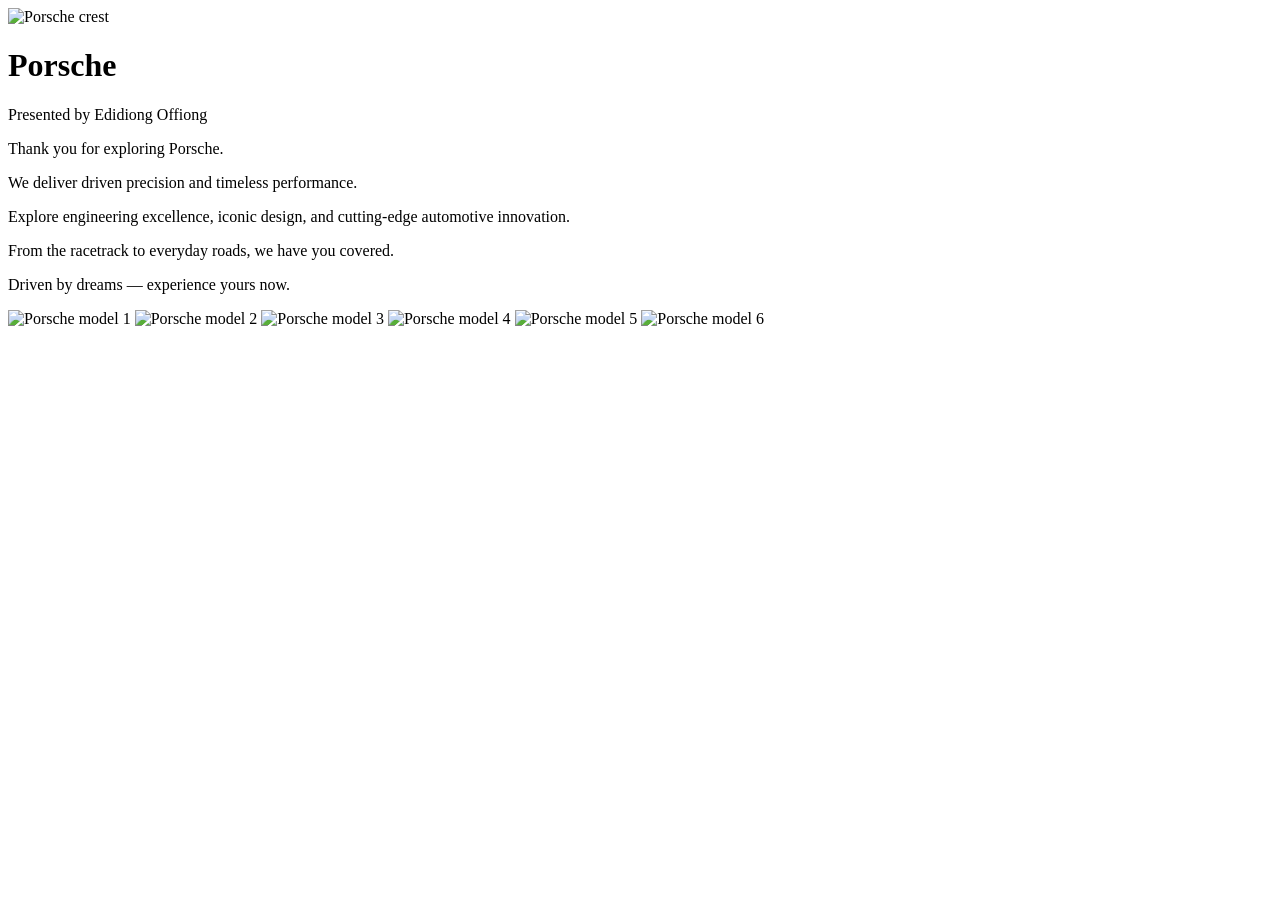
==== index.html @ a3946252 "Initial commit" ====
<!DOCTYPE html>
<html lang="en">
<head>
  <meta charset="UTF-8" />
  <meta name="viewport" content="width=device-width, initial-scale=1.0"/>
  <title>Porsche | Edidiong Offiong</title>
  <link rel="stylesheet" href="style.css" />
</head>
<body>
  <div class="container">
    <div class="background">
        <!-- Update this image path to your Porsche logo image -->
        <img class="swoosh" src="images/Porsche_Logo.png" alt="Porsche crest">
        <h1>Porsche</h1>
        <p class="author">Presented by Edidiong Offiong</p>
        <div class="layer layer-1"></div>
        <div class="layer layer-2"></div>
        <div class="layer layer-3"></div>
    </div>

    <div class="content">
      <div class="text">
        <p>Thank you for exploring Porsche.</p>
        <p>We deliver driven precision and timeless performance.</p>
        <p>Explore engineering excellence, iconic design, and cutting-edge automotive innovation.</p>
        <p>From the racetrack to everyday roads, we have you covered.</p>
        <p>Driven by dreams — experience yours now.</p>
      </div>

      <!-- Update image paths to match your car images -->
      <img class="sneaker-1 sneakers" src="images/Porsche_1.png" alt="Porsche model 1"/>
      <img class="sneaker-2 sneakers" src="images/Porsche_2.png" alt="Porsche model 2"/>
      <img class="sneaker-3 sneakers" src="images/Porsche_3.png" alt="Porsche model 3"/>
      <img class="sneaker-4 sneakers" src="images/Porsche_4.png" alt="Porsche model 4"/>
      <img class="sneaker-5 sneakers" src="images/Porsche_5.png" alt="Porsche model 5"/>
      <img class="sneaker-6 sneakers" src="images/Porsche_6.png" alt="Porsche model 6"/>
    </div>
  </div>

  <script src="https://code.jquery.com/jquery-3.6.0.min.js"></script>
  <script src="script.js"></script>
</body>
</html>
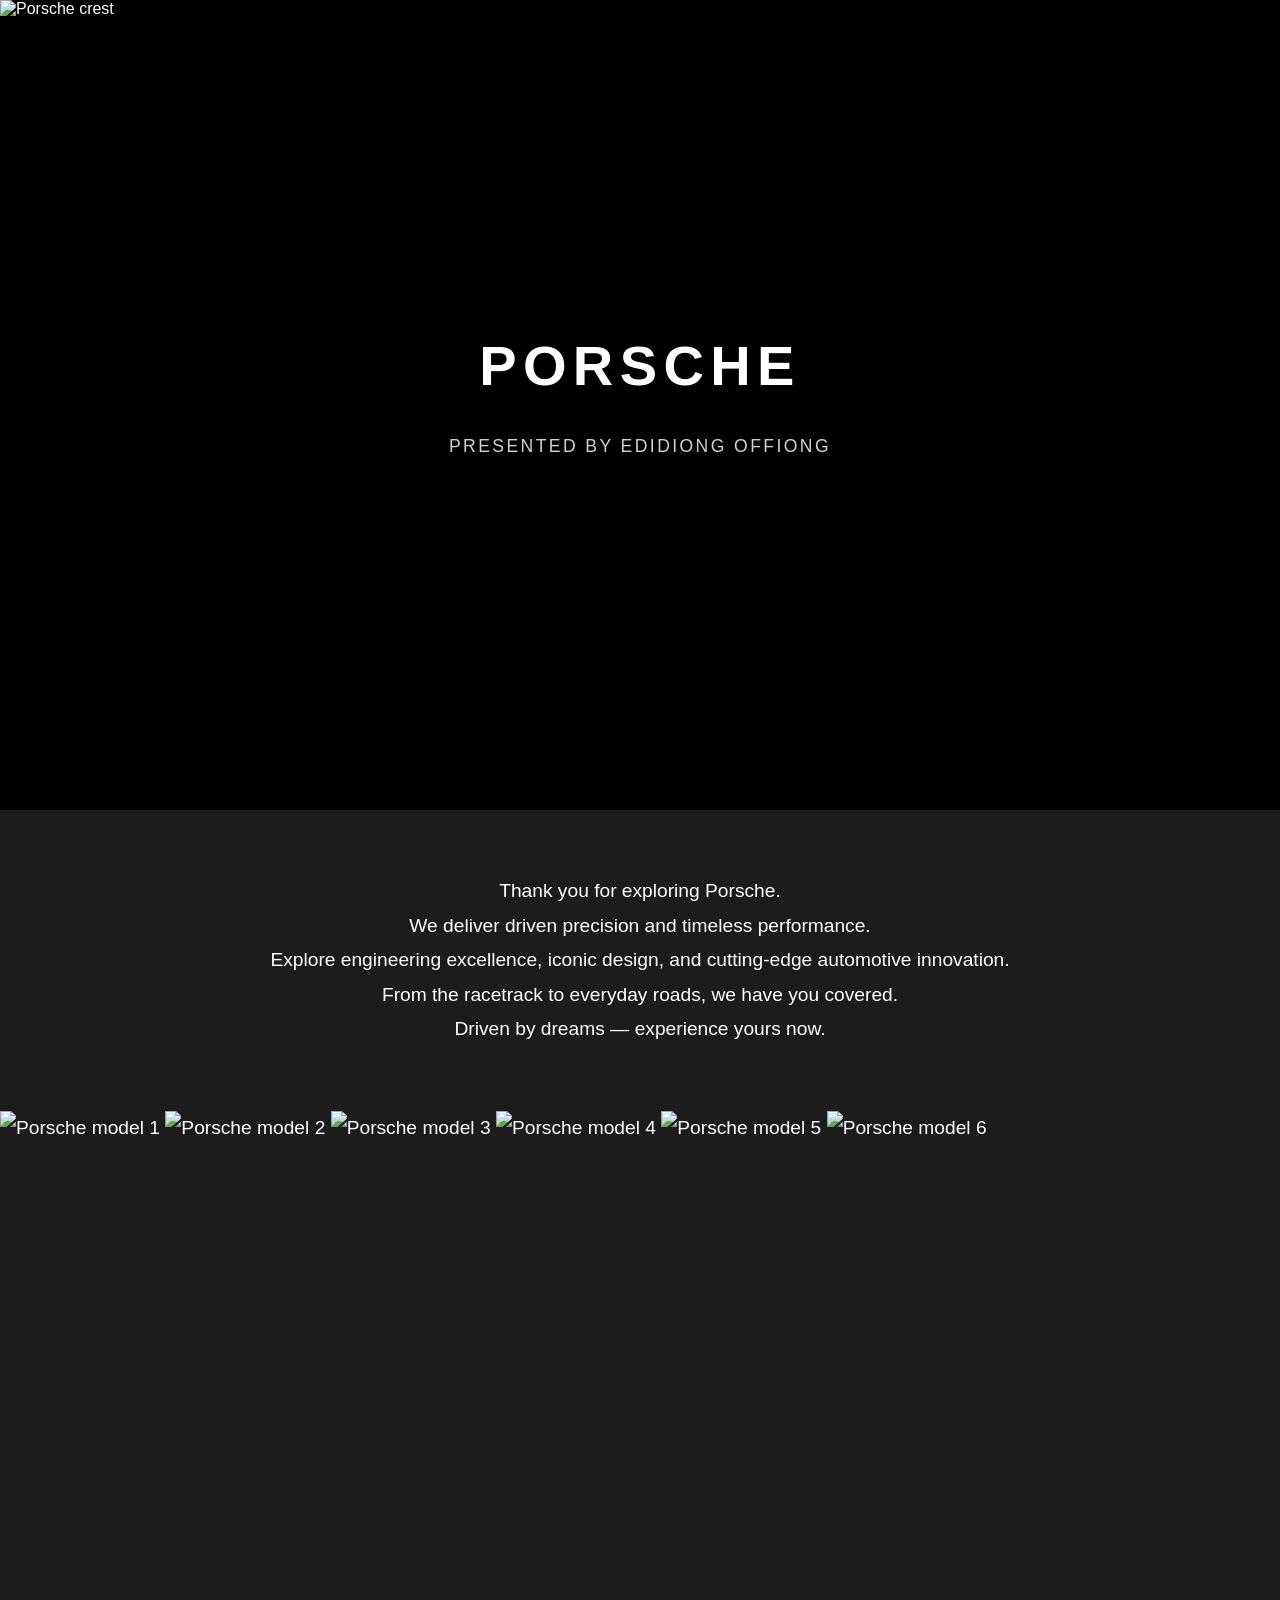
==== commit a9aa4eba: "Initial commit with project files and photos" ====
--- a/index.html
+++ b/index.html
@@ -28,12 +28,12 @@
       </div>
 
       <!-- Update image paths to match your car images -->
-      <img class="sneaker-1 sneakers" src="images/Porsche_1.png" alt="Porsche model 1"/>
-      <img class="sneaker-2 sneakers" src="images/Porsche_2.png" alt="Porsche model 2"/>
-      <img class="sneaker-3 sneakers" src="images/Porsche_3.png" alt="Porsche model 3"/>
-      <img class="sneaker-4 sneakers" src="images/Porsche_4.png" alt="Porsche model 4"/>
-      <img class="sneaker-5 sneakers" src="images/Porsche_5.png" alt="Porsche model 5"/>
-      <img class="sneaker-6 sneakers" src="images/Porsche_6.png" alt="Porsche model 6"/>
+      <img class="porsche-1 porsche-cars" src="images/Porsche_1.png" alt="Porsche model 1"/>
+<img class="porsche-2 porsche-cars" src="images/Porsche_2.png" alt="Porsche model 2"/>
+<img class="porsche-3 porsche-cars" src="images/Porsche_3.png" alt="Porsche model 3"/>
+<img class="porsche-4 porsche-cars" src="images/Porsche_4.png" alt="Porsche model 4"/>
+<img class="porsche-5 porsche-cars" src="images/Porsche_5.png" alt="Porsche model 5"/>
+<img class="porsche-6 porsche-cars" src="images/Porsche_6.png" alt="Porsche model 6"/>
     </div>
   </div>
 
--- a/style.css
+++ b/style.css
@@ -0,0 +1,136 @@
+* {
+  box-sizing: border-box;
+  margin: 0;
+  padding: 0;
+}
+
+body {
+  font-family: 'Arial', sans-serif;
+  background: #111;
+  color: #fff;
+}
+
+.background {
+  background-color: #000;
+  width: 100vw;
+  height: 90vh;
+  background-size: cover;
+  background-position: top;
+  position: relative;
+  overflow: hidden;
+}
+
+/* Porsche Logo Overlay */
+.porsche-logo {
+  position: absolute;
+  top: 50%;
+  left: 50%;
+  transform: translate(-50%, -50%);
+  width: auto;
+  height: 60%;
+  object-fit: contain;
+  opacity: 0.08;
+  z-index: 0;
+  pointer-events: none;
+}
+
+h1 {
+  position: absolute;
+  top: 45%;
+  left: 50%;
+  transform: translate(-50%, -50%);
+  z-index: 100;
+  font-size: 3.5rem;
+  text-transform: uppercase;
+  letter-spacing: 0.4rem;
+  color: #fff;
+  text-shadow: 2px 2px 12px rgba(0, 0, 0, 0.8);
+}
+
+/* Author Credit Line */
+.author {
+  position: absolute;
+  top: 55%;
+  left: 50%;
+  transform: translate(-50%, -50%);
+  z-index: 100;
+  font-size: 1.1rem;
+  letter-spacing: 0.15rem;
+  color: #d1d1d1;
+  text-transform: uppercase;
+  text-shadow: 1px 1px 8px rgba(0, 0, 0, 0.8);
+}
+
+.layer {
+  position: absolute;
+  top: 0;
+  left: 0;
+  width: 100%;
+  height: 100%;
+  background-position: center;
+  background-size: cover;
+  background-repeat: no-repeat;
+}
+
+.layer-1 {
+  z-index: 70;
+}
+
+.layer-2 {
+  z-index: 80;
+}
+
+.layer-3 {
+  z-index: 90;
+}
+
+.content {
+  position: relative;
+  background: #1c1c1c;
+  font-size: 1.2rem;
+  line-height: 1.8;
+  padding-bottom: 100vh;
+}
+
+.text {
+  padding: 4rem 5rem;
+  text-align: center;
+}
+
+/* Porsche Car Elements */
+.cars {
+  position: absolute;
+  z-index: 1000;
+  width: 180px; /* Increased width for vehicle proportions */
+  height: auto;
+  filter: drop-shadow(0px 10px 15px rgba(0,0,0,0.5));
+}
+
+.car-1 { top: 55%; left: 10%; }
+.car-2 { top: 35%; left: 60%; }
+.car-3 { top: 65%; left: 30%; }
+.car-4 { top: 30%; left: 50%; }
+.car-5 { top: 45%; left: 75%; }
+.car-6 { top: 40%; left: 15%; }
+
+/* Mobile Responsiveness */
+@media only screen and (max-width: 768px) {
+  h1 {
+    font-size: 2.2rem;
+    text-align: center;
+    letter-spacing: 0.2rem;
+  }
+  
+  .author {
+    top: 56%;
+    font-size: 0.9rem;
+  }
+
+  .text {
+    padding: 2rem;
+  }
+
+  .cars {
+    display: none;
+  }
+}
